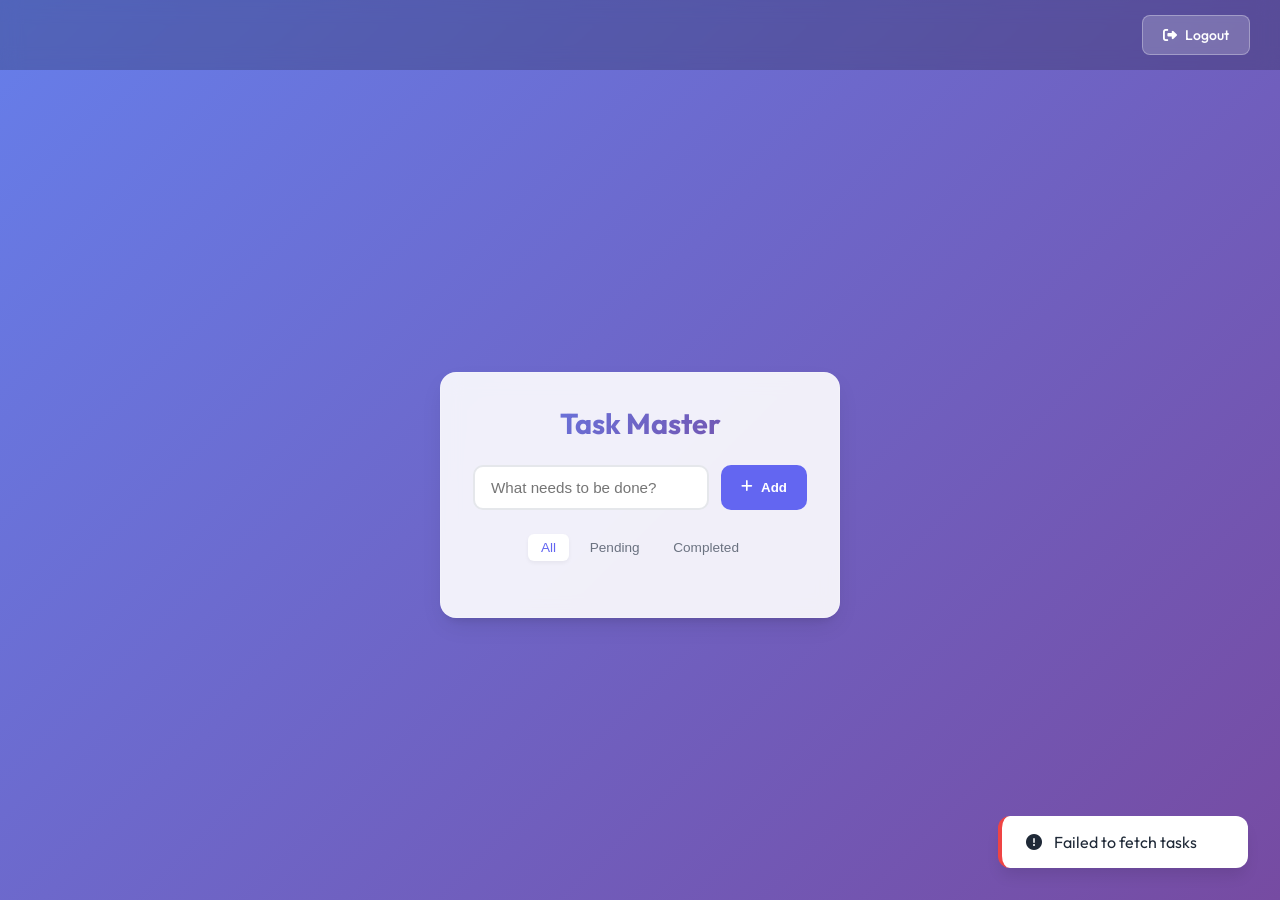
==== index.html @ 485fb347 "Updated some files" ====
<!DOCTYPE html>
<html lang="en">
<head>
  <meta charset="UTF-8" />
  <meta name="viewport" content="width=device-width, initial-scale=1.0"/>
  <title>Todo App</title>
  <link rel="preconnect" href="https://fonts.googleapis.com">
  <link rel="preconnect" href="https://fonts.gstatic.com" crossorigin>
  <link href="https://fonts.googleapis.com/css2?family=Outfit:wght@300;400;500;600;700&display=swap" rel="stylesheet">
  <link rel="stylesheet" href="https://cdnjs.cloudflare.com/ajax/libs/font-awesome/6.4.0/css/all.min.css" />
  <link rel="stylesheet" href="style.css" />
</head>

<body>

  <nav class="navbar">
    <div id="welcomeText" class="welcome-text"></div>
    <button onclick="logout()" class="logout-btn">
      <i class="fas fa-sign-out-alt"></i> Logout
    </button>
  </nav>

<div class="container">
  <h1>Task Master</h1>
  
  <!-- Add Todo -->
  <div class="input-box">
    <input type="text" id="todoInput" placeholder="What needs to be done?" autocomplete="off" />
    <button onclick="addTodo()" class="add-btn">
      <i class="fas fa-plus"></i>
      Add
    </button>
  </div>

  <!-- Filters -->
  <div class="filters">
    <button class="filter-btn active" onclick="setFilter('all', this)">All</button>
    <button class="filter-btn" onclick="setFilter('pending', this)">Pending</button>
    <button class="filter-btn" onclick="setFilter('completed', this)">Completed</button>
  </div>

  <!-- Todo List -->
  <ul id="todoList"></ul>

</div>

<!-- Toast Notifications -->
<div id="toast-container"></div>



<script src="script.js"></script>
</body>
</html>
---- style.css ----
:root {
    --primary: #6366f1;
    --primary-hover: #4f46e5;
    --bg-gradient: linear-gradient(135deg, #667eea 0%, #764ba2 100%);
    --surface: rgba(255, 255, 255, 0.9);
    --text-main: #1f2937;
    --text-muted: #6b7280;
    --success: #10b981;
    --danger: #ef4444;
    --warning: #f59e0b;
    --radius: 16px;
    --shadow: 0 10px 25px -5px rgba(0, 0, 0, 0.1), 0 8px 10px -6px rgba(0, 0, 0, 0.1);
}

* {
    margin: 0;
    padding: 0;
    box-sizing: border-box;
}

.navbar {
    width: 100%;
    padding: 15px 30px;
    background: rgba(0, 0, 0, 0.2);
    height: 70px;
    position: fixed;   
    top: 0;
    left: 0;
    display: flex;
    justify-content: space-between;
    align-items: center;
    z-index: 1000;
    backdrop-filter: blur(10px);
}

.welcome-text {
    color: white;
    font-size: 18px;
    font-weight: 500;
    letter-spacing: 0.5px;
}

.logout-btn {
    padding: 10px 20px;
    background: rgba(255, 255, 255, 0.2);
    color: white;
    border: 1px solid rgba(255, 255, 255, 0.3);
    border-radius: 8px;
    font-size: 14px;
    font-weight: 500;
    cursor: pointer;
    transition: all 0.3s ease;
    display: flex;
    align-items: center;
    gap: 8px;
    font-family: 'Outfit', sans-serif;
}

.logout-btn:hover {
    background: rgba(255, 255, 255, 0.3);
    border-color: rgba(255, 255, 255, 0.5);
    transform: translateY(-2px);
}

.logout-btn:active {
    transform: translateY(0);
}

body {
    font-family: 'Outfit', sans-serif;
    background: var(--bg-gradient);
    min-height: 100vh;
    display: flex;
    justify-content: center;
    align-items: center;
    color: var(--text-main);
    padding-top: 90px; 
}


.container {
    background: var(--surface);
    backdrop-filter: blur(10px);
    width: 400px;
    padding: 2rem;
    border-radius: var(--radius);
    box-shadow: var(--shadow);
    border: 1px solid rgba(255, 255, 255, 0.2);
    animation: fadeIn 0.5s ease-out;
}

@keyframes fadeIn {
    from { opacity: 0; transform: translateY(20px); }
    to { opacity: 1; transform: translateY(0); }
}

h1 {
    font-size: 1.8rem;
    font-weight: 700;
    margin-bottom: 1.5rem;
    text-align: center;
    background: var(--bg-gradient);
    -webkit-background-clip: text;
    -webkit-text-fill-color: transparent;
}

/* Input Section */
.input-box {
    display: flex;
    gap: 0.75rem;
    margin-bottom: 1.5rem;
}

input[type="text"] {
    flex: 1;
    padding: 0.75rem 1rem;
    border: 2px solid #e5e7eb;
    border-radius: 10px;
    font-size: 0.95rem;
    transition: all 0.2s;
}

input[type="text"]:focus {
    outline: none;
    border-color: var(--primary);
    box-shadow: 0 0 0 4px rgba(99, 102, 241, 0.15);
}

.add-btn {
    padding: 0.75rem 1.25rem;
    background: var(--primary);
    color: white;
    border: none;
    border-radius: 10px;
    font-weight: 600;
    cursor: pointer;
    transition: all 0.2s;
    display: flex;
    align-items: center;
    gap: 0.5rem;
}

.add-btn:hover {
    background: var(--primary-hover);
    transform: translateY(-1px);
}

.add-btn:active {
    transform: translateY(0);
}

/* Filters */
.filters {
    display: flex;
    justify-content: center;
    gap: 0.5rem;
    margin-bottom: 1.5rem;
}

.filter-btn {
    padding: 0.4rem 0.8rem;
    border: none;
    background: transparent;
    color: var(--text-muted);
    font-size: 0.85rem;
    font-weight: 500;
    border-radius: 6px;
    cursor: pointer;
    transition: all 0.2s;
}

.filter-btn.active {
    background: white;
    color: var(--primary);
    box-shadow: 0 2px 4px rgba(0,0,0,0.05);
}

/* Todo List */
ul {
    list-style: none;
}

li {
    background: white;
    padding: 1rem;
    margin-bottom: 0.75rem;
    border-radius: 12px;
    display: flex;
    align-items: center;
    justify-content: space-between;
    transition: all 0.3s cubic-bezier(0.4, 0, 0.2, 1);
    border-left: 4px solid var(--primary);
    box-shadow: 0 2px 5px rgba(0,0,0,0.03);
}

li.completed {
    border-left-color: var(--success);
    opacity: 0.6;
}

li.completed .todo-text {
    text-decoration: line-through;
    color: var(--text-muted);
}

li:hover {
    transform: translateX(4px);
    box-shadow: 0 4px 12px rgba(0,0,0,0.06);
}

.todo-content {
    display: flex;
    align-items: center;
    gap: 0.75rem;
    flex: 1;
}

.checkbox {
    width: 20px;
    height: 20px;
    border: 2px solid #e5e7eb;
    border-radius: 50%;
    cursor: pointer;
    display: flex;
    align-items: center;
    justify-content: center;
    transition: all 0.2s;
}

li.completed .checkbox {
    background: var(--success);
    border-color: var(--success);
}

li.completed .checkbox::after {
    content: "✓";
    color: white;
    font-size: 12px;
}

.todo-text {
    font-size: 0.95rem;
    font-weight: 500;
}

.actions {
    display: flex;
    gap: 0.5rem;
    opacity: 0;
    transition: opacity 0.2s;
}

li:hover .actions {
    opacity: 1;
}

.action-btn {
    width: 32px;
    height: 32px;
    border-radius: 8px;
    border: none;
    cursor: pointer;
    display: flex;
    align-items: center;
    justify-content: center;
    font-size: 0.9rem;
    transition: all 0.2s;
}

.edit-btn { background: #fef3c7; color: #d97706; }
.edit-btn:hover { background: #fde68a; }

.delete-btn { background: #fee2e2; color: #dc2626; }
.delete-btn:hover { background: #fecaca; }

/* Empty state */
.empty-state {
    text-align: center;
    padding: 2rem 0;
    color: var(--text-muted);
}

.empty-state i {
    font-size: 3rem;
    margin-bottom: 1rem;
    display: block;
    opacity: 0.5;
}

/* Toast Notifications */
#toast-container {
    position: fixed;
    bottom: 2rem;
    right: 2rem;
    display: flex;
    flex-direction: column;
    gap: 0.75rem;
    z-index: 1000;
}

.toast {
    padding: 1rem 1.5rem;
    background: white;
    border-radius: 12px;
    box-shadow: 0 10px 15px -3px rgba(0, 0, 0, 0.1);
    display: flex;
    align-items: center;
    gap: 0.75rem;
    min-width: 250px;
    animation: slideIn 0.3s ease-out forwards;
    border-left: 4px solid var(--primary);
}

@keyframes slideIn {
    from { transform: translateX(100%); opacity: 0; }
    to { transform: translateX(0); opacity: 1; }
}

.toast.success { border-left-color: var(--success); }
.toast.error { border-left-color: var(--danger); }
.toast.info { border-left-color: var(--primary); }

.toast-closing {
    animation: slideOut 0.3s ease-in forwards;
}

@keyframes slideOut {
    to { transform: translateX(100%); opacity: 0; }
}
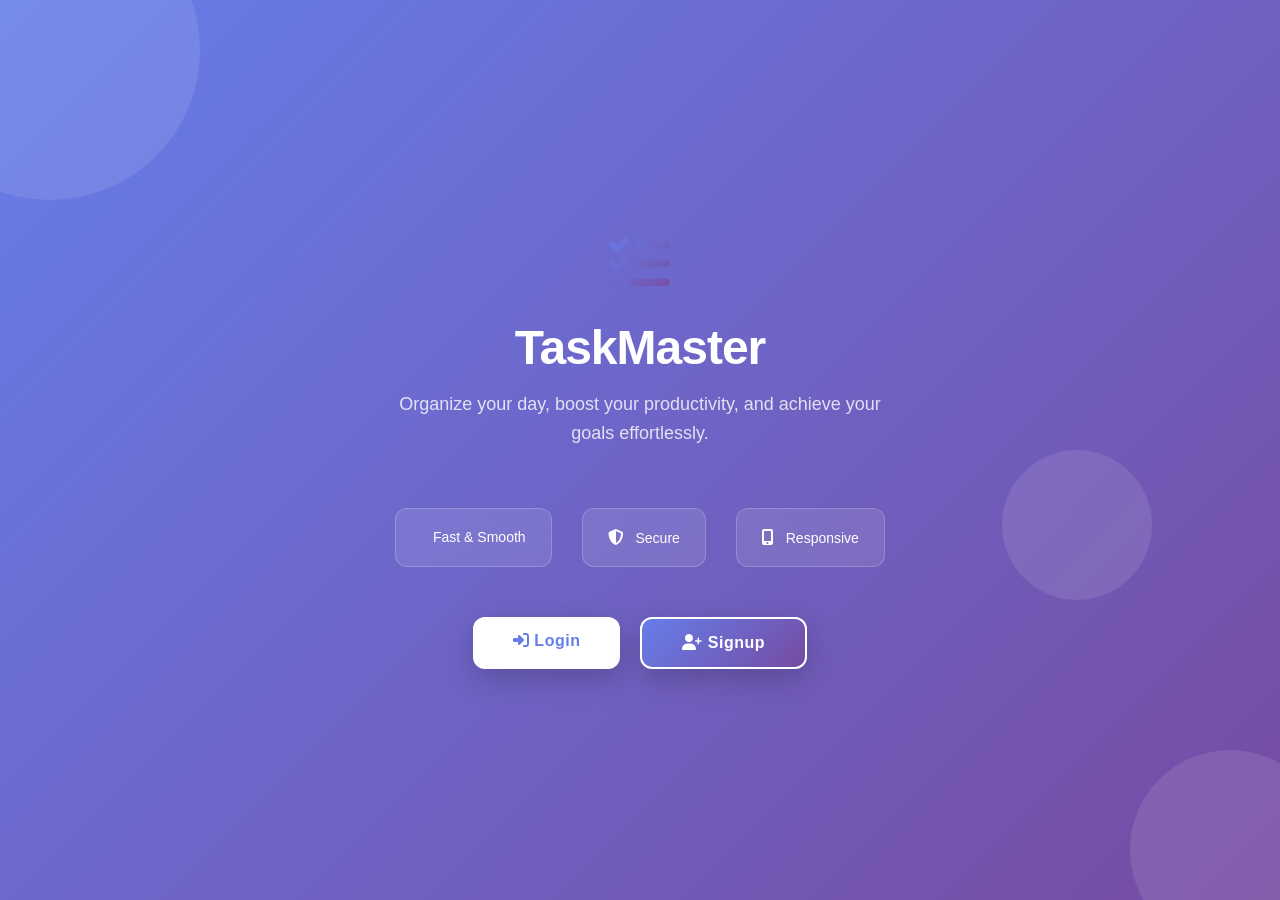
==== commit e89a4a46: "Updated some files" ====
--- a/index.html
+++ b/index.html
@@ -1,54 +1,280 @@
 <!DOCTYPE html>
 <html lang="en">
 <head>
-  <meta charset="UTF-8" />
-  <meta name="viewport" content="width=device-width, initial-scale=1.0"/>
-  <title>Todo App</title>
-  <link rel="preconnect" href="https://fonts.googleapis.com">
-  <link rel="preconnect" href="https://fonts.gstatic.com" crossorigin>
-  <link href="https://fonts.googleapis.com/css2?family=Outfit:wght@300;400;500;600;700&display=swap" rel="stylesheet">
-  <link rel="stylesheet" href="https://cdnjs.cloudflare.com/ajax/libs/font-awesome/6.4.0/css/all.min.css" />
-  <link rel="stylesheet" href="style.css" />
+    <meta charset="UTF-8">
+    <meta name="viewport" content="width=device-width, initial-scale=1.0">
+    <title>TaskMaster - Your Daily Companion</title>
+    <link rel="preconnect" href="https://fonts.googleapis.com">
+    <link rel="preconnect" href="https://fonts.gstatic.com" crossorigin>
+    <link href="https://fonts.googleapis.com/css2?family=Poppins:wght@300;400;500;600;700&display=swap" rel="stylesheet">
+    <link rel="stylesheet" href="https://cdnjs.cloudflare.com/ajax/libs/font-awesome/6.4.0/css/all.min.css" />
+    <style>
+        * {
+            margin: 0;
+            padding: 0;
+            box-sizing: border-box;
+        }
+
+        body {
+            font-family: 'Poppins', sans-serif;
+            background: linear-gradient(135deg, #667eea 0%, #764ba2 100%);
+            min-height: 100vh;
+            display: flex;
+            justify-content: center;
+            align-items: center;
+            overflow: hidden;
+        }
+
+        .background-shapes {
+            position: fixed;
+            top: 0;
+            left: 0;
+            width: 100%;
+            height: 100%;
+            overflow: hidden;
+            z-index: 0;
+        }
+
+        .shape {
+            position: absolute;
+            opacity: 0.1;
+        }
+
+        .shape1 {
+            width: 300px;
+            height: 300px;
+            background: white;
+            border-radius: 50%;
+            top: -100px;
+            left: -100px;
+            animation: float 6s ease-in-out infinite;
+        }
+
+        .shape2 {
+            width: 200px;
+            height: 200px;
+            background: white;
+            border-radius: 50%;
+            bottom: -50px;
+            right: -50px;
+            animation: float 8s ease-in-out infinite;
+        }
+
+        .shape3 {
+            width: 150px;
+            height: 150px;
+            background: white;
+            border-radius: 50%;
+            top: 50%;
+            right: 10%;
+            animation: float 7s ease-in-out infinite;
+        }
+
+        @keyframes float {
+            0%, 100% {
+                transform: translateY(0px);
+            }
+            50% {
+                transform: translateY(20px);
+            }
+        }
+
+        .container {
+            position: relative;
+            z-index: 1;
+            text-align: center;
+            max-width: 600px;
+            padding: 40px;
+        }
+
+        .header {
+            margin-bottom: 60px;
+            animation: slideDown 0.8s ease-out;
+        }
+
+        .logo-icon {
+            font-size: 60px;
+            margin-bottom: 20px;
+            background: linear-gradient(135deg, #667eea 0%, #764ba2 100%);
+            -webkit-background-clip: text;
+            -webkit-text-fill-color: transparent;
+            display: inline-block;
+        }
+
+        h1 {
+            font-size: 48px;
+            color: white;
+            margin-bottom: 15px;
+            font-weight: 700;
+            letter-spacing: -1px;
+        }
+
+        .subtitle {
+            font-size: 18px;
+            color: rgba(255, 255, 255, 0.8);
+            font-weight: 300;
+            line-height: 1.6;
+            margin-bottom: 20px;
+        }
+
+        .features {
+            display: flex;
+            justify-content: center;
+            gap: 30px;
+            margin-bottom: 50px;
+            flex-wrap: wrap;
+        }
+
+        .feature {
+            background: rgba(255, 255, 255, 0.1);
+            backdrop-filter: blur(10px);
+            padding: 20px 25px;
+            border-radius: 12px;
+            color: white;
+            font-size: 14px;
+            font-weight: 500;
+            border: 1px solid rgba(255, 255, 255, 0.2);
+            animation: slideUp 0.8s ease-out;
+        }
+
+        .feature i {
+            margin-right: 8px;
+            font-size: 16px;
+        }
+
+        .buttons {
+            display: flex;
+            gap: 20px;
+            justify-content: center;
+            flex-wrap: wrap;
+            animation: slideUp 0.8s ease-out 0.2s both;
+        }
+
+        .btn {
+            padding: 15px 40px;
+            font-size: 16px;
+            font-weight: 600;
+            border: none;
+            border-radius: 12px;
+            cursor: pointer;
+            transition: all 0.3s ease;
+            text-decoration: none;
+            display: inline-block;
+            font-family: 'Poppins', sans-serif;
+            text-transform: capitalize;
+            letter-spacing: 0.5px;
+        }
+
+        .btn-login {
+            background: white;
+            color: #667eea;
+            box-shadow: 0 10px 30px rgba(0, 0, 0, 0.2);
+        }
+
+        .btn-login:hover {
+            transform: translateY(-3px);
+            box-shadow: 0 15px 40px rgba(0, 0, 0, 0.3);
+        }
+
+        .btn-signup {
+            background: linear-gradient(135deg, #667eea 0%, #764ba2 100%);
+            color: white;
+            border: 2px solid white;
+            box-shadow: 0 10px 30px rgba(0, 0, 0, 0.2);
+        }
+
+        .btn-signup:hover {
+            transform: translateY(-3px);
+            box-shadow: 0 15px 40px rgba(0, 0, 0, 0.3);
+            background: linear-gradient(135deg, #764ba2 0%, #667eea 100%);
+        }
+
+        .btn:active {
+            transform: translateY(-1px);
+        }
+
+        @keyframes slideDown {
+            from {
+                opacity: 0;
+                transform: translateY(-30px);
+            }
+            to {
+                opacity: 1;
+                transform: translateY(0);
+            }
+        }
+
+        @keyframes slideUp {
+            from {
+                opacity: 0;
+                transform: translateY(30px);
+            }
+            to {
+                opacity: 1;
+                transform: translateY(0);
+            }
+        }
+
+        @media (max-width: 600px) {
+            h1 {
+                font-size: 36px;
+            }
+
+            .subtitle {
+                font-size: 16px;
+            }
+
+            .buttons {
+                flex-direction: column;
+            }
+
+            .btn {
+                width: 100%;
+            }
+
+            .features {
+                flex-direction: column;
+                gap: 15px;
+            }
+        }
+    </style>
 </head>
-
 <body>
-
-  <nav class="navbar">
-    <div id="welcomeText" class="welcome-text"></div>
-    <button onclick="logout()" class="logout-btn">
-      <i class="fas fa-sign-out-alt"></i> Logout
-    </button>
-  </nav>
-
-<div class="container">
-  <h1>Task Master</h1>
-  
-  <!-- Add Todo -->
-  <div class="input-box">
-    <input type="text" id="todoInput" placeholder="What needs to be done?" autocomplete="off" />
-    <button onclick="addTodo()" class="add-btn">
-      <i class="fas fa-plus"></i>
-      Add
-    </button>
-  </div>
-
-  <!-- Filters -->
-  <div class="filters">
-    <button class="filter-btn active" onclick="setFilter('all', this)">All</button>
-    <button class="filter-btn" onclick="setFilter('pending', this)">Pending</button>
-    <button class="filter-btn" onclick="setFilter('completed', this)">Completed</button>
-  </div>
-
-  <!-- Todo List -->
-  <ul id="todoList"></ul>
-
-</div>
-
-<!-- Toast Notifications -->
-<div id="toast-container"></div>
-
-
-
-<script src="script.js"></script>
+    <div class="background-shapes">
+        <div class="shape shape1"></div>
+        <div class="shape shape2"></div>
+        <div class="shape shape3"></div>
+    </div>
+
+    <div class="container">
+        <div class="header">
+            <div class="logo-icon">
+                <i class="fas fa-tasks"></i>
+            </div>
+            <h1>TaskMaster</h1>
+            <p class="subtitle">Organize your day, boost your productivity, and achieve your goals effortlessly.</p>
+        </div>
+
+        <div class="features">
+            <div class="feature">
+                <i class="fas fa-lightning-bolt"></i> Fast & Smooth
+            </div>
+            <div class="feature">
+                <i class="fas fa-shield-alt"></i> Secure
+            </div>
+            <div class="feature">
+                <i class="fas fa-mobile-alt"></i> Responsive
+            </div>
+        </div>
+
+        <div class="buttons">
+            <a href="login.html" class="btn btn-login">
+                <i class="fas fa-sign-in-alt"></i> Login
+            </a>
+            <a href="signup.html" class="btn btn-signup">
+                <i class="fas fa-user-plus"></i> Signup
+            </a>
+        </div>
+    </div>
 </body>
 </html>
